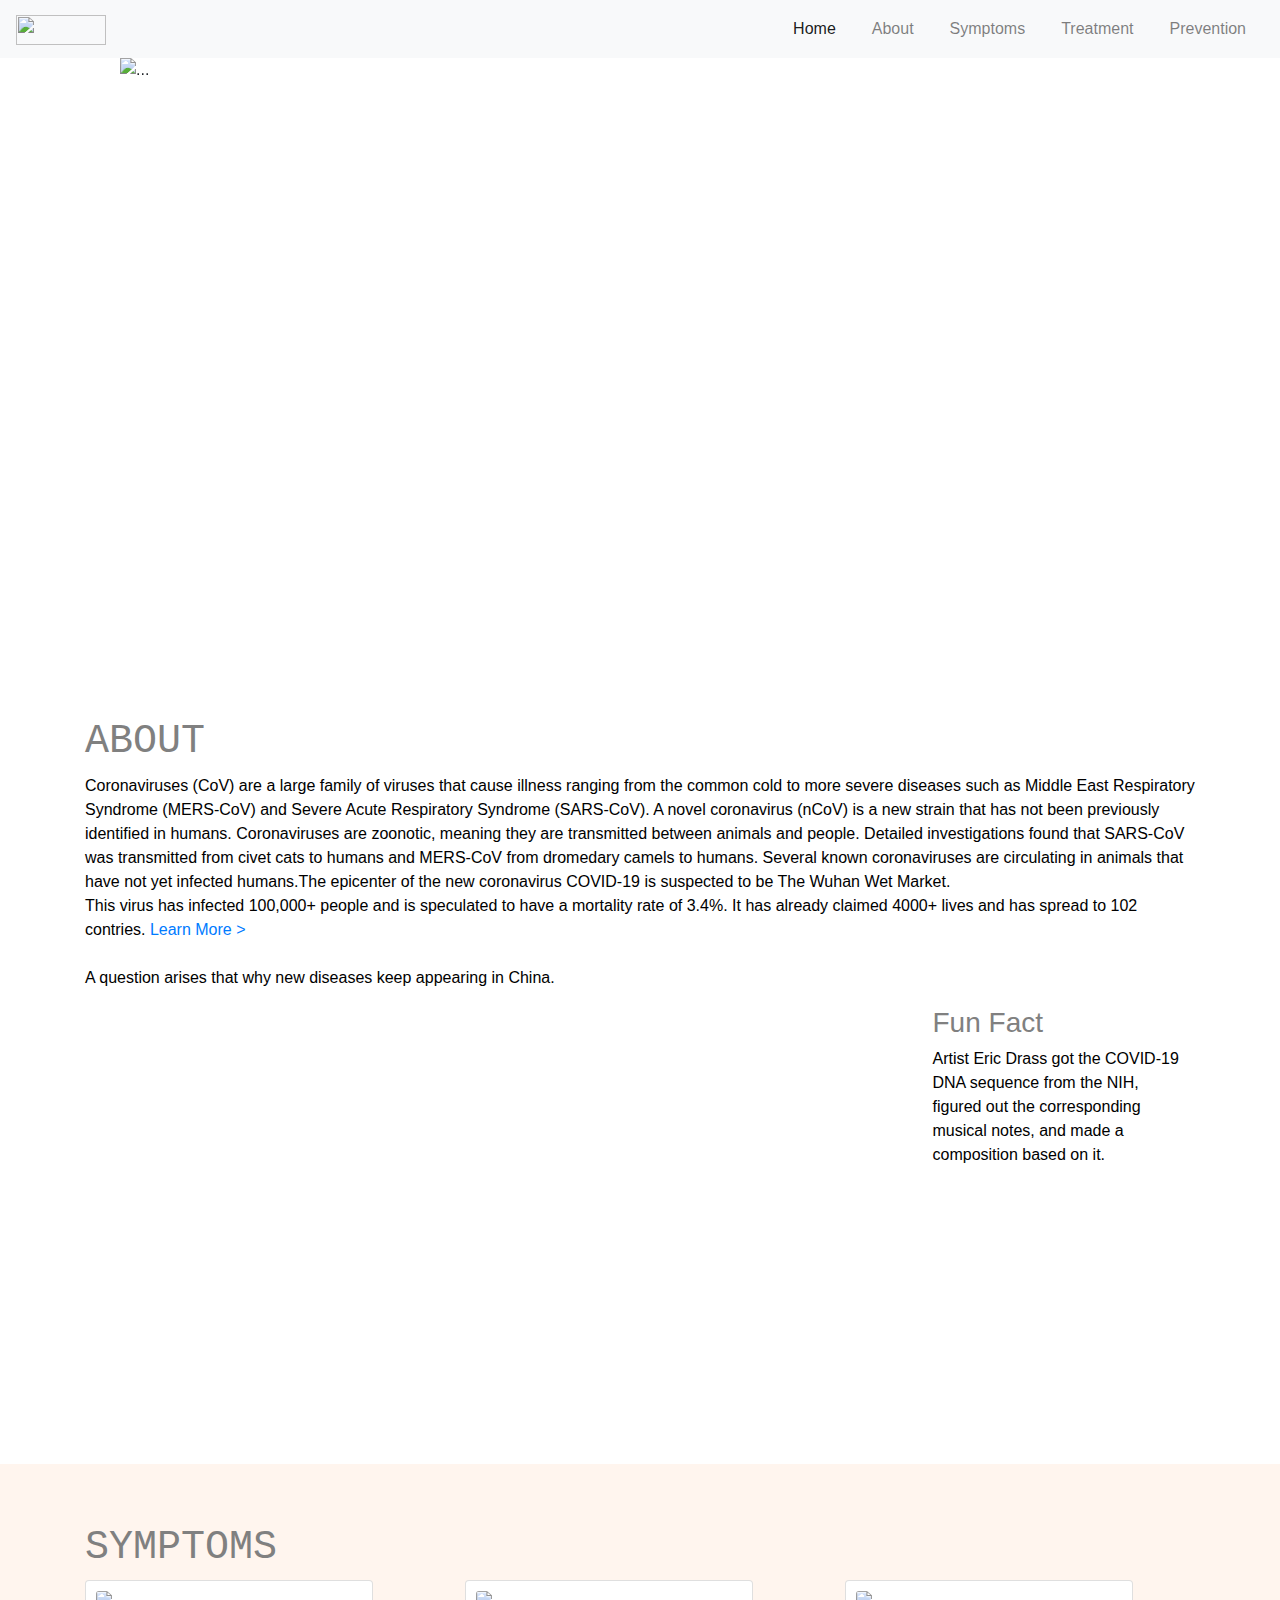
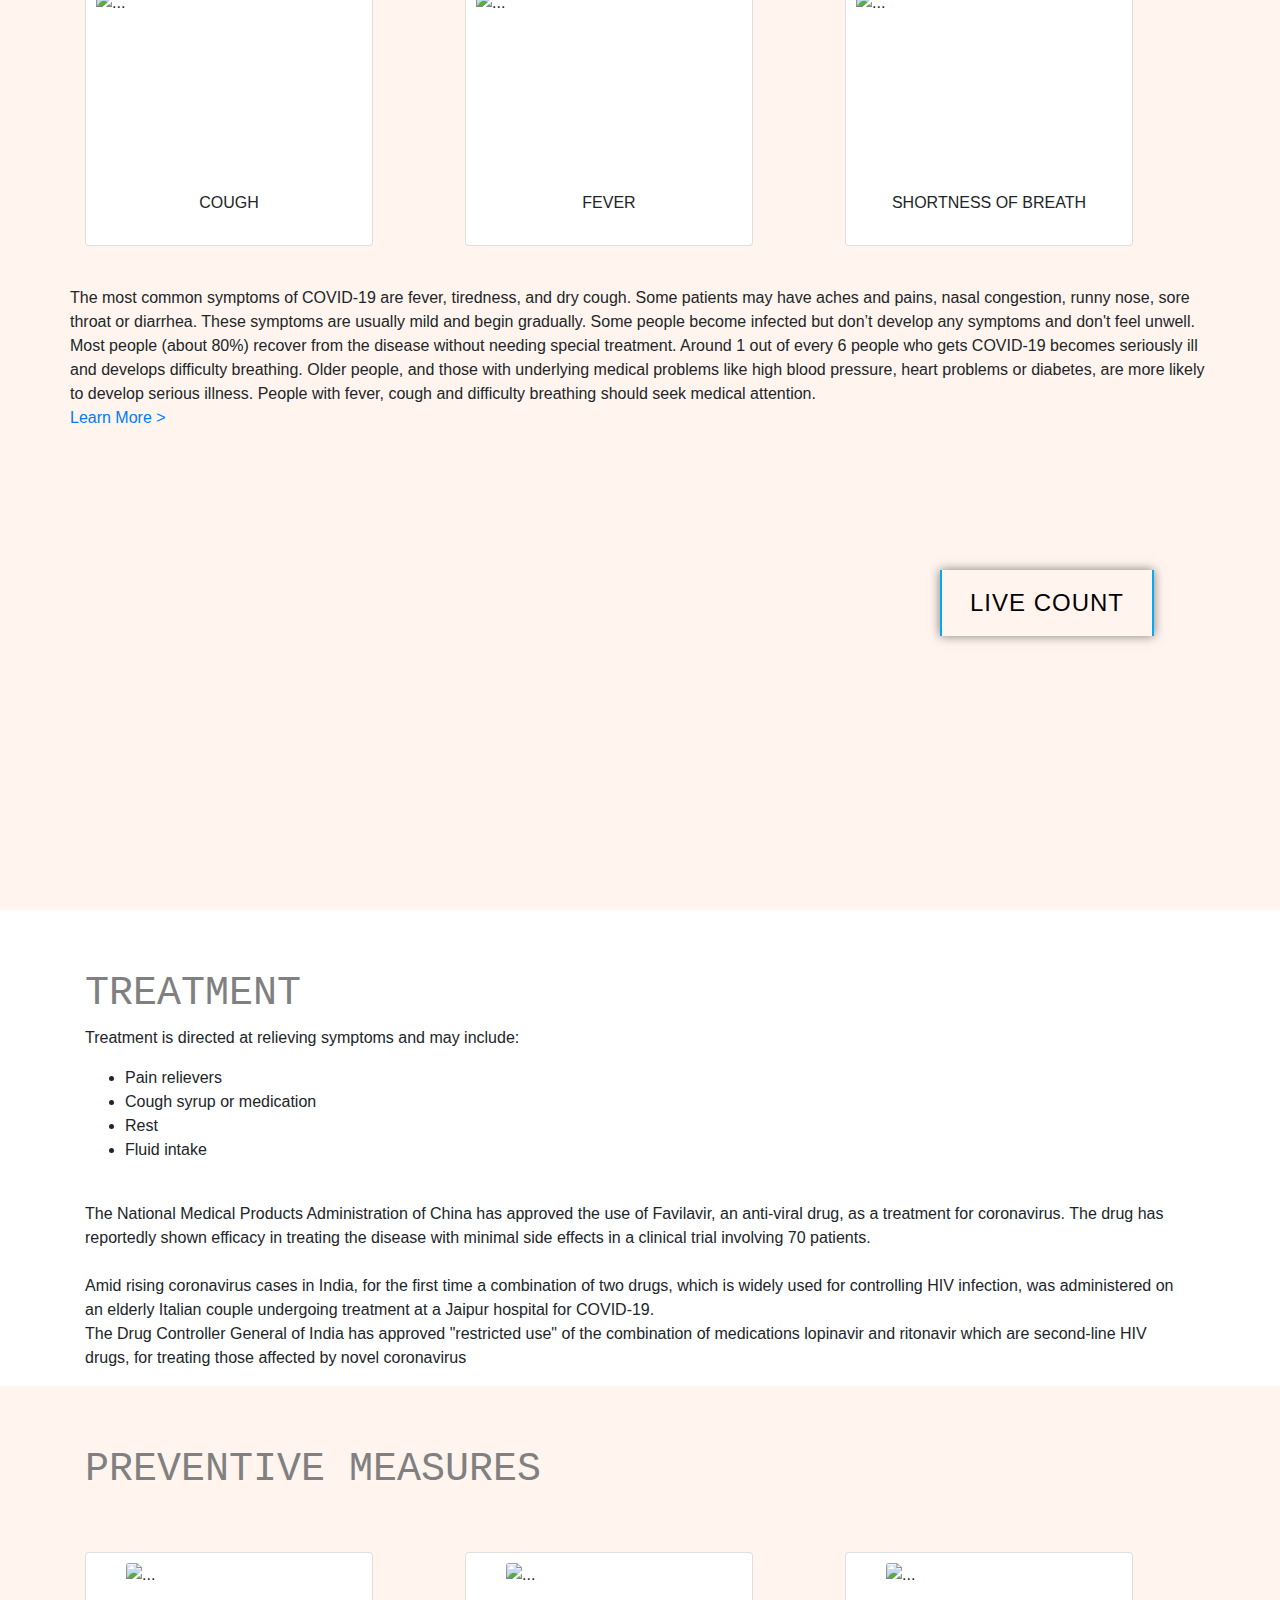
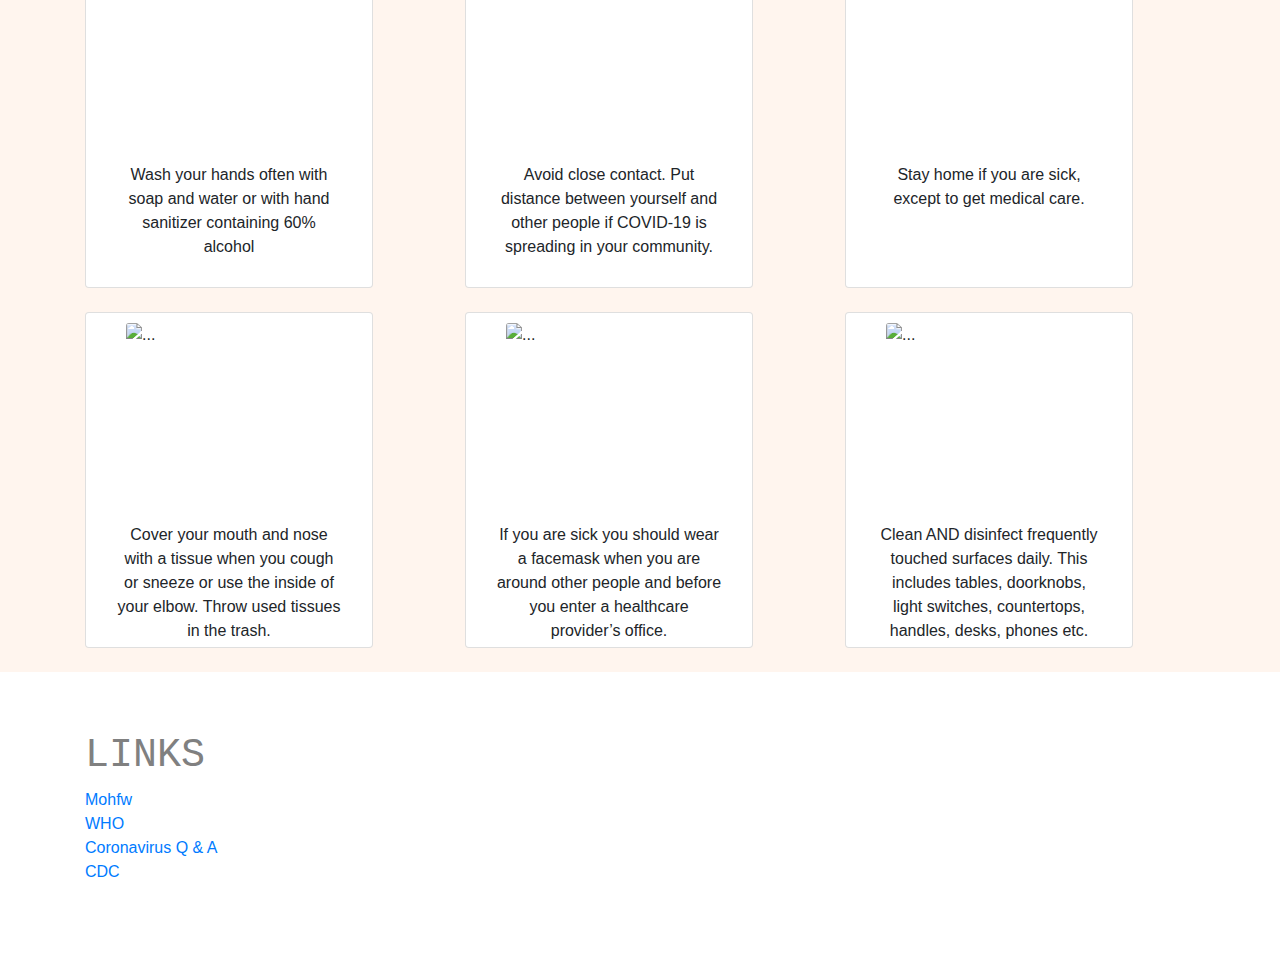
==== covid/corona.html @ aea229c2 "Add files via upload" ====
<!DOCTYPE html>
<html lang="en" dir="ltr">
  <head>
    <meta http-equiv="content-type" content="6.2">
    <title>gd</title>
    <link rel="stylesheet" href="https://stackpath.bootstrapcdn.com/bootstrap/4.4.1/css/bootstrap.min.css">
    <link rel="stylesheet" href="es.css">
    <link rel="stylesheet" href="https://stackpath.bootstrapcdn.com/font-awesome/4.7.0/css/font-awesome.min.css">
    <script src="https://code.jquery.com/jquery-3.4.1.slim.min.js" ></script>
    <script src="https://cdn.jsdelivr.net/npm/popper.js@1.16.0/dist/umd/popper.min.js"></script>
    <script src="https://stackpath.bootstrapcdn.com/bootstrap/4.4.1/js/bootstrap.min.js" ></script>

  </head>
  <body>
    <section id="navbar">
  <nav class="navbar navbar-expand-lg navbar-light bg-light">
    <a class="navbar-brand" href="#"><img src="C:/Users/Lenovo/Desktop/desktop/photos/cov.jpg" width="90" height="30" alt=""></a>
    <button class="navbar-toggler" type="button" data-toggle="collapse" data-target="#navbarSupportedContent" aria-controls="navbarSupportedContent" aria-expanded="false" aria-label="Toggle navigation">
      <span class="navbar-toggler-icon"></span>
    </button>

    <div class="collapse navbar-collapse" id="navbarSupportedContent">
      <ul class="navbar-nav ml-auto">
        <li class="nav-item active">
          <a class="nav-link" href="#">Home <span class="sr-only">(current)</span></a>
        </li>
        <li class="nav-item">
          <a class="nav-link" href="#about">About</a>
        </li>
        <li class="nav-item ">
          <a class="nav-link " href="#symptoms" >
            Symptoms
          </a>

        </li>
        <li class="nav-item">
          <a class="nav-link " href="#treatment" >Treatment</a>
        </li>
        <li class="nav-item">
          <a class="nav-link " href="#prevention" >Prevention</a>
        </li>
      </ul>

    </div>
  </nav>



</section>

<section id="cara">
  <div id="carouselExampleIndicators" class="carousel slide" data-ride="carousel">
    <ol class="carousel-indicators">
      <li data-target="#carouselExampleIndicators" data-slide-to="0" class="active"></li>
      <li data-target="#carouselExampleIndicators" data-slide-to="1"></li>
      <li data-target="#carouselExampleIndicators" data-slide-to="2"></li>
    </ol>
    <div class="carousel-inner">
      <div class="carousel-item active">
        <img src="C:/Users/Lenovo/Desktop/desktop/photos/corona.png" class="d-block w-100" alt="...">
      </div>
      <div class="carousel-item">
        <img src="C:/Users/Lenovo/Desktop/desktop/photos/map.jpg" class="d-block w-100" alt="...">
      </div>
      <div class="carousel-item">
        <img src="C:/Users/Lenovo/Desktop/desktop/photos/mask.jpg" class="d-block w-100" alt="...">
      </div>
    </div>
    <a class="carousel-control-prev" href="#carouselExampleIndicators" role="button" data-slide="prev">
      <span class="carousel-control-prev-icon" aria-hidden="true"></span>
      <span class="sr-only">Previous</span>
    </a>
    <a class="carousel-control-next" href="#carouselExampleIndicators" role="button" data-slide="next">
      <span class="carousel-control-next-icon" aria-hidden="true"></span>
      <span class="sr-only">Next</span>
    </a>
  </div>



</section>

<section id="about">
<div class="container">
<h2>ABOUT</h2>
  <div class="info">
<p>Coronaviruses (CoV) are a large family of viruses that cause illness ranging from the
  common cold to more severe diseases such as Middle East Respiratory Syndrome (MERS-CoV)
  and Severe Acute Respiratory Syndrome (SARS-CoV). A novel coronavirus (nCoV) is a new strain
  that has not been previously identified in humans.

Coronaviruses are zoonotic, meaning they are transmitted between animals and people.  Detailed investigations
found that SARS-CoV was transmitted from civet cats to humans and MERS-CoV from dromedary camels to humans. Several
known coronaviruses are circulating in animals that have not yet infected humans.The epicenter of the new coronavirus
COVID-19 is suspected to be The Wuhan Wet Market.<br>
This virus has infected 100,000+ people and is speculated to have a mortality rate of 3.4%. It has already claimed 4000+ lives and has spread to 102 contries.
<a href="https://en.wikipedia.org/wiki/Coronavirus">Learn More ></a><br><br>
A question arises that why new diseases keep appearing in China.

 </p>


 <div class="media">
   <iframe width="700" height="400" class="med"
src="https://www.youtube.com/embed/TPpoJGYlW54" frameborder="0" allowfullscreen>
</iframe>

<div class="col-md-3 ml-auto" >
<h3>Fun Fact</h3>
<p>Artist Eric Drass got the COVID-19 DNA sequence from the NIH, figured out the corresponding musical notes, and made a composition based on it. </p>
<iframe width="400" height="250"
src="https://www.youtube.com/embed/3nPK_O1dRmY" frameborder="0" allowfullscreen>
</iframe>
</div>
</div>


</div>
   <img src="">


</div>


</section>

<section id="symptoms">
<div class="container">
  <h2>SYMPTOMS</h2>
 <div class="row">
   <div class="col-md-4">
     <div class="card" style="width: 18rem;">
  <img src="C:/Users/Lenovo/Desktop/desktop/photos/cough.jpg" class="card-img-top" alt="...">
  <div class="card-body">
    <p class="card-text">COUGH</p>
  </div>
</div>

   </div>
   <div class="col-md-4">
     <div class="card" style="width: 18rem;">
  <img src="C:/Users/Lenovo/Desktop/desktop/photos/fever.jpg" class="card-img-top" alt="...">
  <div class="card-body">
    <p class="card-text">FEVER</p>
  </div>
</div>

   </div>
   <div class="col-md-4">
     <div class="card" style="width: 18rem;">
  <img src="C:/Users/Lenovo/Desktop/desktop/photos/short.jpg" class="card-img-top" alt="...">
  <div class="card-body">
    <p class="card-text">SHORTNESS OF BREATH</p>
  </div>
</div>

   </div>

   <div class="info1">
 <p>The most common symptoms of COVID-19 are fever, tiredness, and dry cough.
   Some patients may have aches and pains, nasal congestion, runny nose, sore
   throat or diarrhea. These symptoms are usually mild and begin gradually. Some
    people become infected but don’t develop any symptoms and don't feel unwell.
    Most people (about 80%) recover from the disease without needing special treatment.
     Around 1 out of every 6 people who gets COVID-19 becomes seriously ill and develops
      difficulty breathing. Older people, and those with underlying medical problems like
       high blood pressure, heart problems or diabetes, are more likely to develop serious illness.
       People with fever, cough and difficulty breathing should seek medical attention.<br>
     <a href="https://www.cdc.gov/coronavirus/2019-ncov/cases-in-us.html">Learn More ><br><br></a></p>
     <div class="media">
       <iframe width="700" height="400"
     src="https://www.youtube.com/embed/dhWtpj0WzrE" frameborder="0" allowfullscreen>
     </iframe>
<div class="col-md-3 ml-auto">
<a style="text-decoration:none" href="https://www.worldometers.info/coronavirus/">Live Count
<span></span>
<span></span>
<span></span>
<span></span>
<span></span>
<span></span>
</a>

</div>




     </div>
</div>
<p><br></p>
</div>
</section>

<section id="treatment">
 <div class="container">
   <h2>TREATMENT</h2>
    <div clas="info2">
<p>Treatment is directed at relieving symptoms and may include:
<ul>
<li>Pain relievers</li>
<li>Cough syrup or medication</li>
<li>Rest</li>
<li>Fluid intake</li></ul><br>
The National Medical Products Administration of China has approved the use of Favilavir, an anti-viral drug, as a treatment for coronavirus.
 The drug has reportedly shown efficacy in treating the disease with minimal side effects in a clinical trial involving 70 patients.<br><br>
 Amid rising coronavirus cases in India, for the first time a combination of two drugs, which is widely used for controlling HIV infection, was
  administered on an elderly Italian couple undergoing treatment at a Jaipur hospital for COVID-19.<br>
  The Drug Controller General of India has approved "restricted use" of the combination of medications
   lopinavir and ritonavir which are second-line HIV drugs, for treating those affected by novel coronavirus
 </p>



    </div>



</div>


</section>
<section id="prevention">
<div class="container">
<h2>PREVENTIVE MEASURES</h2>
   <div id="r1" class="row">
      <div class="col-md-4 ">
        <div class="card" style="width: 18rem;">
<img src="C:/Users/Lenovo/Desktop/desktop/photos/wash.png" class="card-img-top" alt="...">
<div class="card-body">
  <p class="card-text">Wash your hands often with soap and water or with hand sanitizer containing 60% alcohol</p>
</div>
</div>

      </div>
      <div class="col-md-4 n">
        <div class="card" style="width: 18rem;">
<img src="C:/Users/Lenovo/Desktop/desktop/photos/cont.png" class="card-img-top" alt="...">
<div class="card-body">
  <p class="card-text"> Avoid close contact. Put distance between yourself and other people if COVID-19 is spreading in your community. </p>
</div>
</div>

      </div>
      <div class="col-md-4 n">
        <div class="card" style="width: 18rem;">
<img src="C:/Users/Lenovo/Desktop/desktop/photos/bed.png" class="card-img-top" alt="...">
<div class="card-body">
  <p class="card-text">Stay home if you are sick, except to get medical care. </p>
</div>
</div>

      </div>

  </div>
  <br>
  <div class="row">
     <div class="col-md-4 n">
       <div class="card" style="width: 18rem;">
  <img src="C:/Users/Lenovo/Desktop/desktop/photos/cough.png" class="card-img-top" alt="...">
  <div class="card-body">
  <p class="card-text">Cover your mouth and nose with a tissue when you cough or sneeze or use the inside of your elbow.
Throw used tissues in the trash.</p>
  </div>
  </div>

     </div>
     <div class="col-md-4 n">
       <div class="card" style="width: 18rem;">
  <img src="C:/Users/Lenovo/Desktop/desktop/photos/smask.png" class="card-img-top" alt="...">
  <div class="card-body">
  <p class="card-text">If you are sick you should wear a facemask when you are around other people  and before you enter a healthcare provider’s office. </p>
  </div>
  </div>

     </div>
     <div class="col-md-4 n">
       <div class="card" style="width: 18rem;">
  <img src="C:/Users/Lenovo/Desktop/desktop/photos/clean.png" class="card-img-top" alt="...">
  <div class="card-body">
  <p class="card-text">Clean AND disinfect frequently touched surfaces daily. This includes tables, doorknobs, light switches, countertops, handles, desks, phones etc.</p>
  </div>
  </div>

     </div>

  </div>

<br>
</div>

</section>
<section id="links">
<div class="container">
  <h2>LINKS</h2>
<div class="ll">
     <a href="http://www.mohfw.gov.in/">Mohfw</a><br>
      <a href="https://www.who.int/emergencies/diseases/novel-coronavirus-2019/advice-for-public">WHO</a><br>
      <a href="https://www.who.int/news-room/q-a-detail/q-a-coronaviruses">Coronavirus Q & A</a><br>
      <a href="https://www.cdc.gov/">CDC</a>
      <br><br><br><br><br>
</div>
</div>

</section>


<script src="C:/Users/Lenovo/Desktop/corona website/js/smooth-scroll.js"></script>
<script>
var scroll=new SmoothScroll('a[href*="#"]')
</script>









  </body>
</html>
---- covid/es.css ----
body{


}
#navbar{
  position: sticky;
  top: 0;
  z-index:10;

}
.navbar-nav li{
float:right;
padding: 0 10px;
text-align: left;

}

.carousel-item img{
width:85% !important;
margin-left: 120px;
height: 600px;

  }
.container h2{
padding-top: 60px;
color:grey;
font-family: monospace;
font-size: 40px;
}
.info{

color:black;


}

.card:hover{
  box-shadow:5px 10px #D3D3D3;
transition: 1s;


}
.card{
padding:10px;

}
.card-text {
text-align: center;
}
.card img{
height:180px;


}
.info1{
padding-top:40px;

}
#symptoms{
background-color: #FFF5EE;
background-size:cover;
}

.col-md-3 h3{
color:grey;
position: relatiive;

}
.med{
margin-top: 25px;


}
.col-md-3 h1{
margin-top:100px;
color: black;

}
.col-md-3 h1:hover{
text-decoration: none;

}

#prevention{
  background-color: #FFF5EE;
  background-size:cover;
  }
  .col-md-3 a{
position:absolute;
padding:15px 30px;
font-size: 24px;
text-transform: uppercase;
letter-spacing: 1px;
text-decoration: none;
color:black;
box-shadow:0 0 10px rgba(0,0,0,0.5);
overflow:hidden;
margin-top: 100px;

  }
  .col-md-3 a span{
position: absolute;
display: block;
background: #03a9f4;

}
.col-md-3 a span:nth-child(1){
top:0;
left:0;
width:2px;
height:100%;
transform: translateY(0);



}
.col-md-3 a:hover span:nth-child(1){
transition:0.5s;
transform: translateY(-100%);

}
.col-md-3 a span:nth-child(2){
top:0;
left:0;
width:100%;
height:2px;
transform: translateX(-100%);

}
.col-md-3 a:hover span:nth-child(2){
transition:0.75s;
transform: translateX(100%);
transition-delay: 0.25s;
}
.col-md-3 a span:nth-child(3){
top:0;
right:0;
width:2px;
height:100%;
transform: translateY(-100%);
}
.col-md-3 a:hover span:nth-child(3){
transition:0.5s;
transform: translateY(0);
transition-delay: 0.5s;
}

.col-md-3 a span:nth-child(4){
top:0;
right:0;
width:2px;
height:100%;
transform: translateY(0);
}

.col-md-3 a:hover span:nth-child(4){
transition:0.5s;
transform: translateY(100%);

}
.col-md-3 a span:nth-child(5){
bottom:0;
left:0;
width:100%;
height:2px;
transform: translateX(100%);

}
.col-md-3 a:hover span:nth-child(5){
transition:0.75s;
transform: translateX(-100%);
transition-delay: 0.25s;
}
.col-md-3 a span:nth-child(6){
top:0;
left:0;
width:2px;
height:100%;
transform: translateY(100%);
}
.col-md-3 a:hover span:nth-child(6){
transition:0.5s;
transform: translateY(0);
transition-delay: 0.5s;
}
#prevention .col-md-4 img{
width:200px;
margin-left:30px;
}
#r1{
padding-top: 50px;

}
#prevention .card{
height:21rem;

}
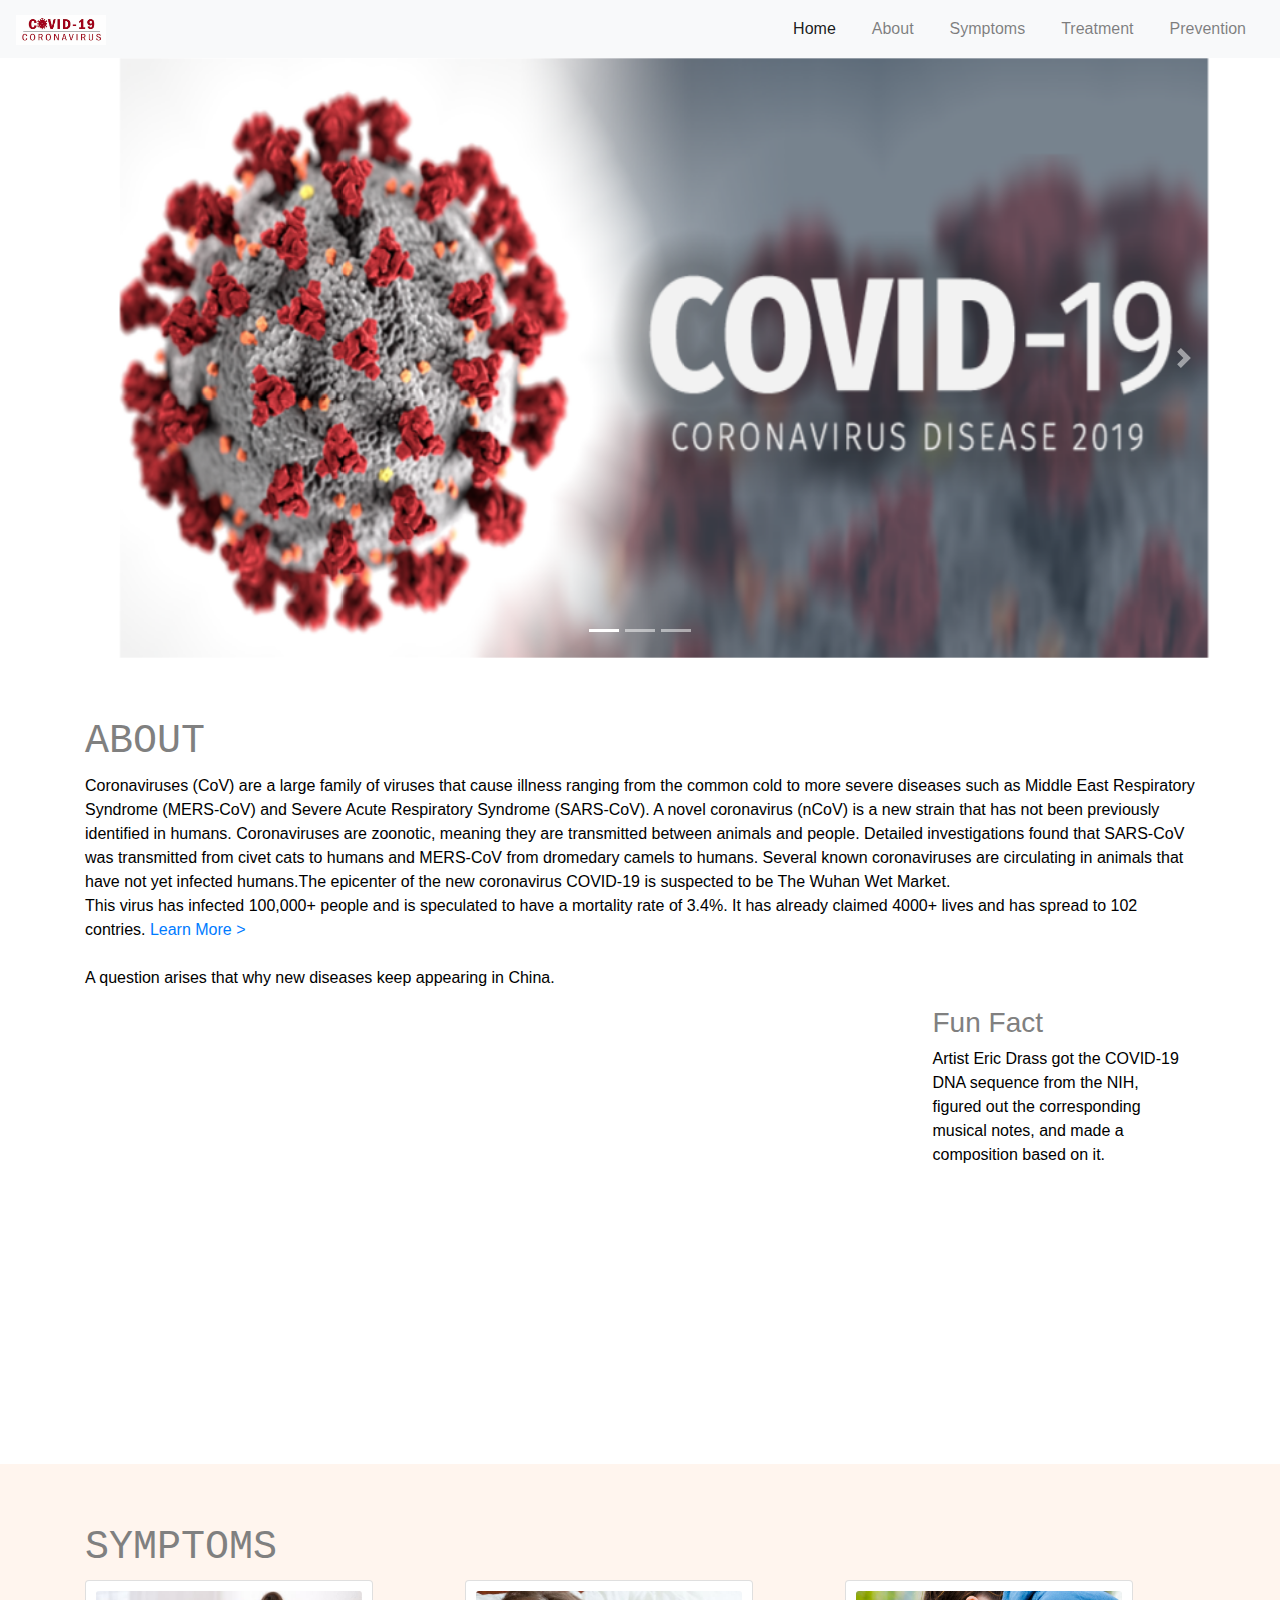
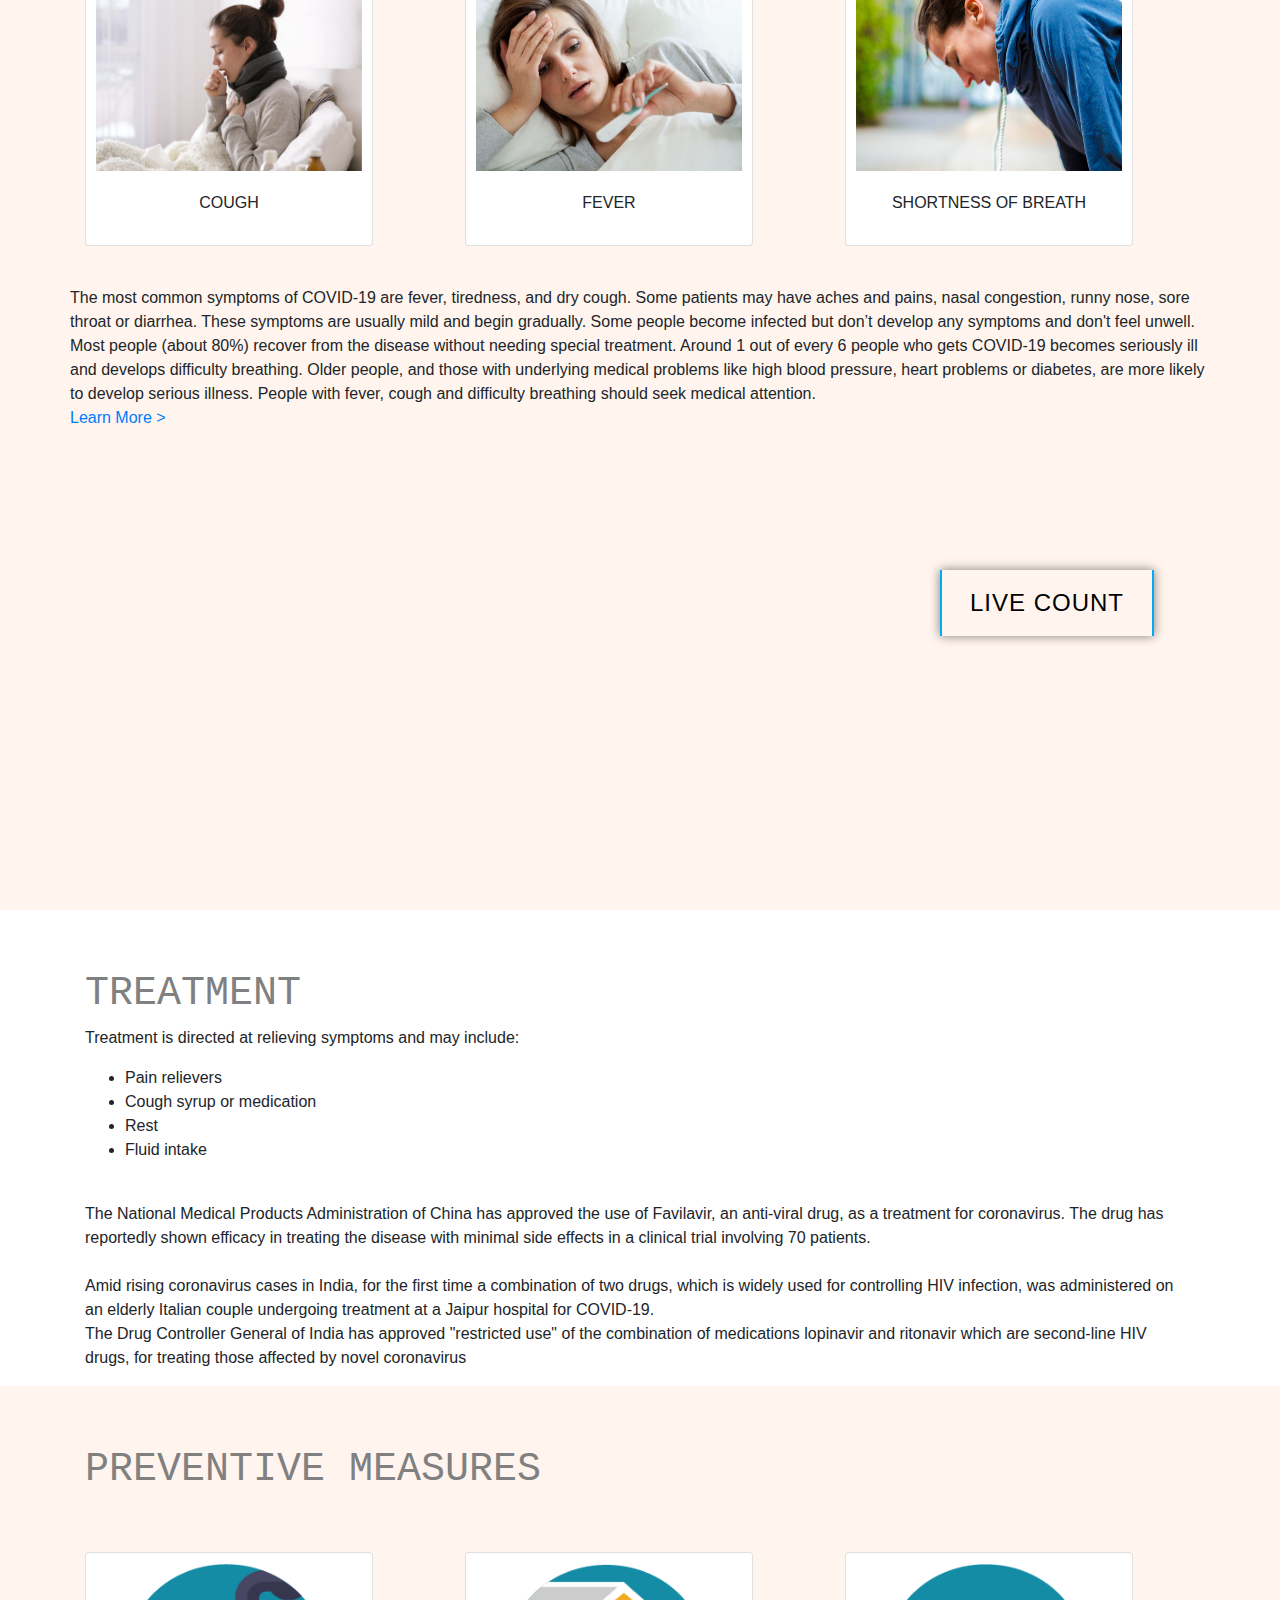
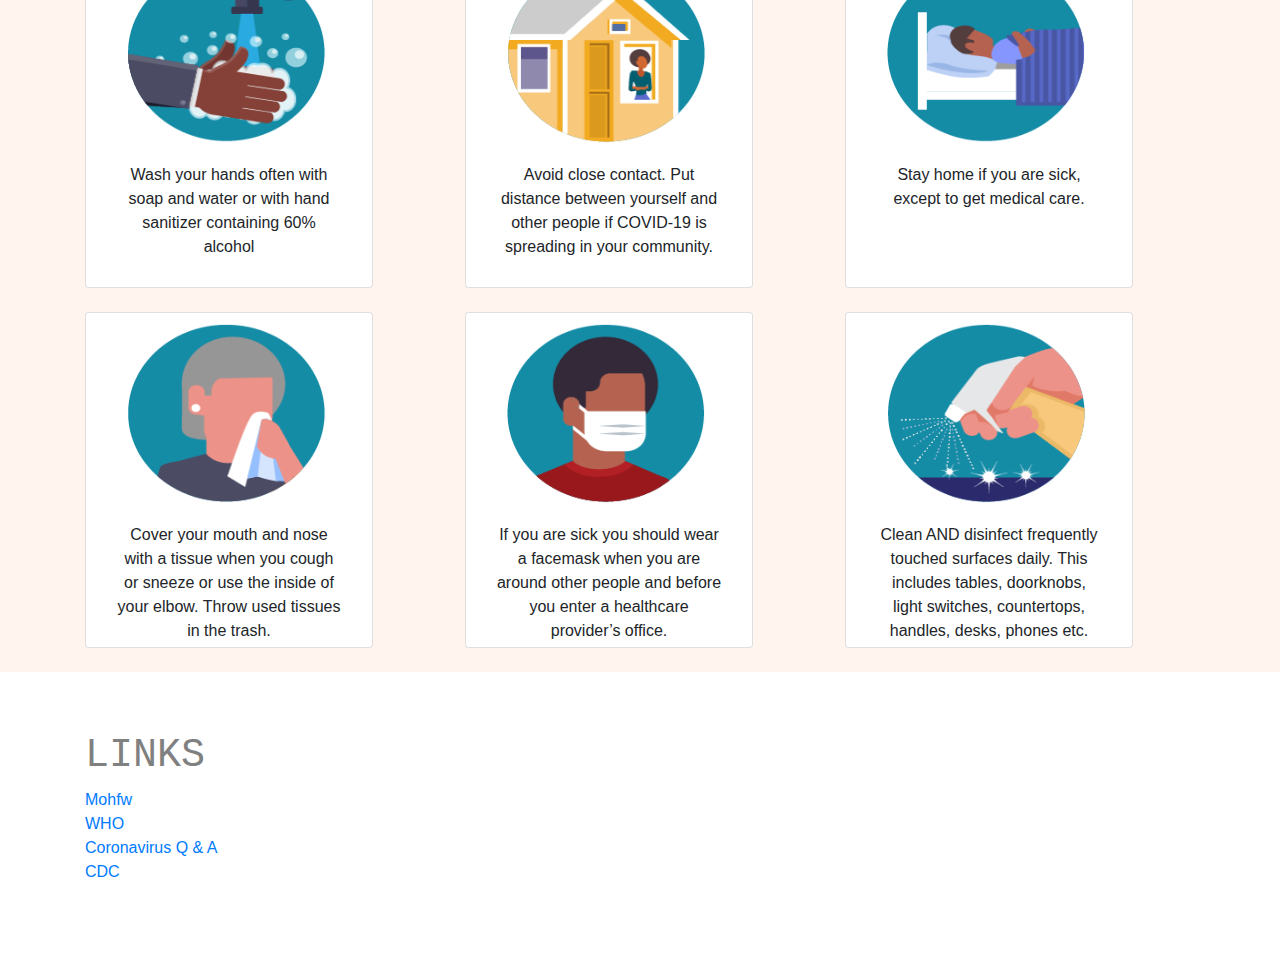
==== commit 7c312d87: "Add files via upload" ====
--- a/covid/corona.html
+++ b/covid/corona.html
@@ -14,7 +14,7 @@
   <body>
     <section id="navbar">
   <nav class="navbar navbar-expand-lg navbar-light bg-light">
-    <a class="navbar-brand" href="#"><img src="C:/Users/Lenovo/Desktop/desktop/photos/cov.jpg" width="90" height="30" alt=""></a>
+    <a class="navbar-brand" href="#"><img src="photos/cov.jpg" width="90" height="30" alt=""></a>
     <button class="navbar-toggler" type="button" data-toggle="collapse" data-target="#navbarSupportedContent" aria-controls="navbarSupportedContent" aria-expanded="false" aria-label="Toggle navigation">
       <span class="navbar-toggler-icon"></span>
     </button>
@@ -57,13 +57,13 @@
     </ol>
     <div class="carousel-inner">
       <div class="carousel-item active">
-        <img src="C:/Users/Lenovo/Desktop/desktop/photos/corona.png" class="d-block w-100" alt="...">
+        <img src="photos/corona.png" class="d-block w-100" alt="...">
       </div>
       <div class="carousel-item">
-        <img src="C:/Users/Lenovo/Desktop/desktop/photos/map.jpg" class="d-block w-100" alt="...">
+        <img src="photos/map.jpg" class="d-block w-100" alt="...">
       </div>
       <div class="carousel-item">
-        <img src="C:/Users/Lenovo/Desktop/desktop/photos/mask.jpg" class="d-block w-100" alt="...">
+        <img src="photos/mask.jpg" class="d-block w-100" alt="...">
       </div>
     </div>
     <a class="carousel-control-prev" href="#carouselExampleIndicators" role="button" data-slide="prev">
@@ -130,7 +130,7 @@
  <div class="row">
    <div class="col-md-4">
      <div class="card" style="width: 18rem;">
-  <img src="C:/Users/Lenovo/Desktop/desktop/photos/cough.jpg" class="card-img-top" alt="...">
+  <img src="photos/cough.jpg" class="card-img-top" alt="...">
   <div class="card-body">
     <p class="card-text">COUGH</p>
   </div>
@@ -139,7 +139,7 @@
    </div>
    <div class="col-md-4">
      <div class="card" style="width: 18rem;">
-  <img src="C:/Users/Lenovo/Desktop/desktop/photos/fever.jpg" class="card-img-top" alt="...">
+  <img src="photos/fever.jpg" class="card-img-top" alt="...">
   <div class="card-body">
     <p class="card-text">FEVER</p>
   </div>
@@ -148,7 +148,7 @@
    </div>
    <div class="col-md-4">
      <div class="card" style="width: 18rem;">
-  <img src="C:/Users/Lenovo/Desktop/desktop/photos/short.jpg" class="card-img-top" alt="...">
+  <img src="photos/short.jpg" class="card-img-top" alt="...">
   <div class="card-body">
     <p class="card-text">SHORTNESS OF BREATH</p>
   </div>
@@ -226,7 +226,7 @@
    <div id="r1" class="row">
       <div class="col-md-4 ">
         <div class="card" style="width: 18rem;">
-<img src="C:/Users/Lenovo/Desktop/desktop/photos/wash.png" class="card-img-top" alt="...">
+<img src="photos/wash.png" class="card-img-top" alt="...">
 <div class="card-body">
   <p class="card-text">Wash your hands often with soap and water or with hand sanitizer containing 60% alcohol</p>
 </div>
@@ -235,7 +235,7 @@
       </div>
       <div class="col-md-4 n">
         <div class="card" style="width: 18rem;">
-<img src="C:/Users/Lenovo/Desktop/desktop/photos/cont.png" class="card-img-top" alt="...">
+<img src="photos/cont.png" class="card-img-top" alt="...">
 <div class="card-body">
   <p class="card-text"> Avoid close contact. Put distance between yourself and other people if COVID-19 is spreading in your community. </p>
 </div>
@@ -244,7 +244,7 @@
       </div>
       <div class="col-md-4 n">
         <div class="card" style="width: 18rem;">
-<img src="C:/Users/Lenovo/Desktop/desktop/photos/bed.png" class="card-img-top" alt="...">
+<img src="photos/bed.png" class="card-img-top" alt="...">
 <div class="card-body">
   <p class="card-text">Stay home if you are sick, except to get medical care. </p>
 </div>
@@ -257,7 +257,7 @@
   <div class="row">
      <div class="col-md-4 n">
        <div class="card" style="width: 18rem;">
-  <img src="C:/Users/Lenovo/Desktop/desktop/photos/cough.png" class="card-img-top" alt="...">
+  <img src="photos/cough.png" class="card-img-top" alt="...">
   <div class="card-body">
   <p class="card-text">Cover your mouth and nose with a tissue when you cough or sneeze or use the inside of your elbow.
 Throw used tissues in the trash.</p>
@@ -267,7 +267,7 @@
      </div>
      <div class="col-md-4 n">
        <div class="card" style="width: 18rem;">
-  <img src="C:/Users/Lenovo/Desktop/desktop/photos/smask.png" class="card-img-top" alt="...">
+  <img src="photos/smask.png" class="card-img-top" alt="...">
   <div class="card-body">
   <p class="card-text">If you are sick you should wear a facemask when you are around other people  and before you enter a healthcare provider’s office. </p>
   </div>
@@ -276,7 +276,7 @@
      </div>
      <div class="col-md-4 n">
        <div class="card" style="width: 18rem;">
-  <img src="C:/Users/Lenovo/Desktop/desktop/photos/clean.png" class="card-img-top" alt="...">
+  <img src="photos/clean.png" class="card-img-top" alt="...">
   <div class="card-body">
   <p class="card-text">Clean AND disinfect frequently touched surfaces daily. This includes tables, doorknobs, light switches, countertops, handles, desks, phones etc.</p>
   </div>
@@ -305,7 +305,7 @@
 </section>
 
 
-<script src="C:/Users/Lenovo/Desktop/corona website/js/smooth-scroll.js"></script>
+<script src="js/smooth-scroll.js"></script>
 <script>
 var scroll=new SmoothScroll('a[href*="#"]')
 </script>
